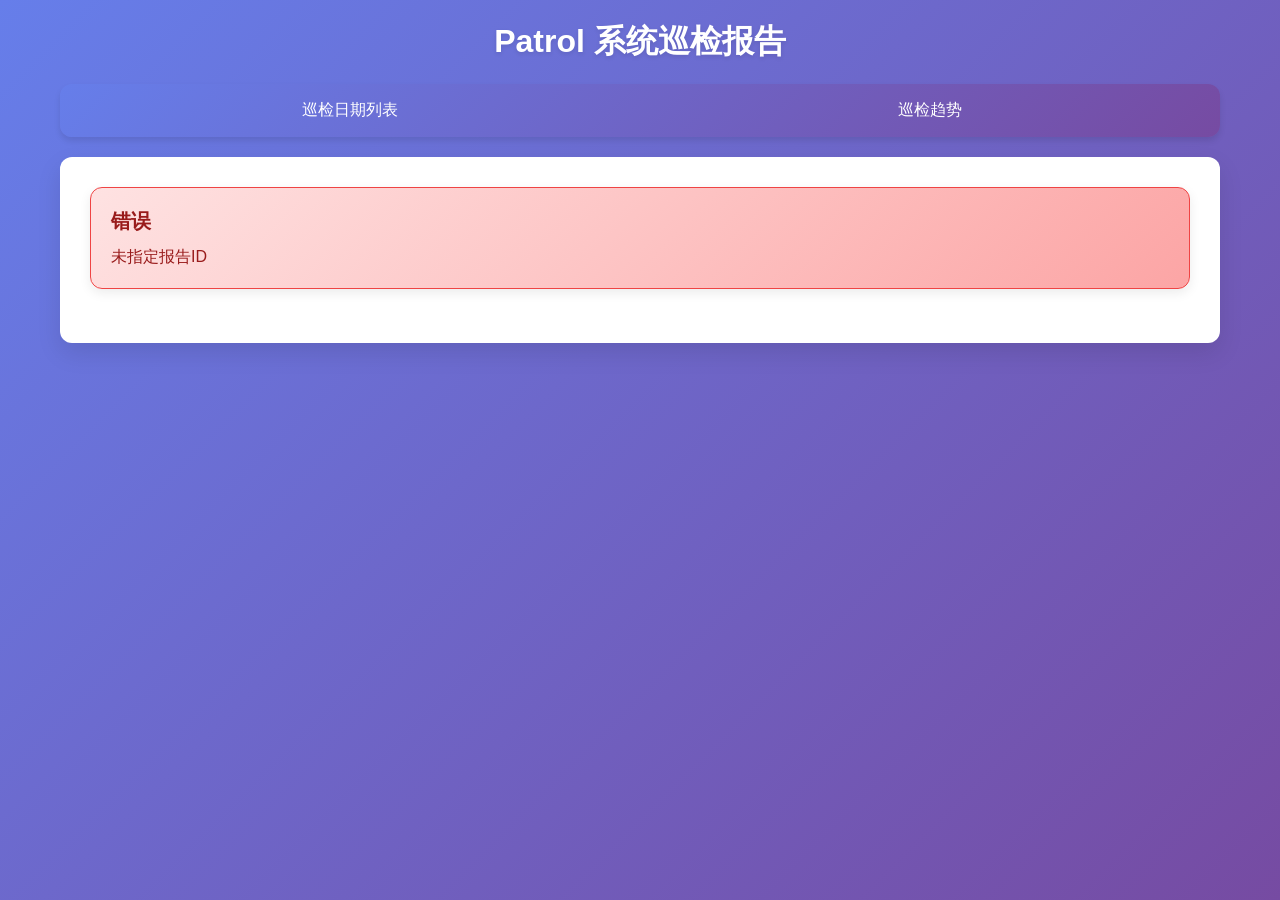
==== web/report.html @ f86943e2 "feat: 更新web界面设计" ====
<!DOCTYPE html>
<html lang="zh-CN">
<head>
    <meta charset="UTF-8">
    <meta name="viewport" content="width=device-width, initial-scale=1.0">
    <title>Patrol 巡检报告详情</title>
    <link rel="stylesheet" href="css/style.css">
</head>
<body>
    <div class="container">
        <h1>Patrol 系统巡检报告</h1>
        <div class="nav">
            <a href="index.html">巡检日期列表</a>
            <a href="trend.html">巡检趋势</a>
        </div>
        <div id="content" class="content">
            <h2>巡检结果</h2>
            <p>正在加载报告详情...</p>
        </div>
    </div>
    <script src="js/main.js"></script>
</body>
</html>
---- web/css/style.css ----
/* 全局样式 */
* {
    margin: 0;
    padding: 0;
    box-sizing: border-box;
}

body {
    font-family: -apple-system, BlinkMacSystemFont, 'Segoe UI', 'PingFang SC', 'Hiragino Sans GB', 'Microsoft YaHei', Arial, sans-serif;
    background: linear-gradient(135deg, #667eea 0%, #764ba2 100%);
    color: #333;
    min-height: 100vh;
    padding: 20px 0;
}

.container {
    max-width: 1200px;
    margin: 0 auto;
    padding: 0 20px;
}

h1 {
    color: #fff;
    margin-bottom: 20px;
    text-align: center;
    text-shadow: 0 2px 4px rgba(0,0,0,0.1);
    font-size: 2rem;
}

h2 {
    color: #1f2937;
    margin: 0 0 20px 0;
    font-size: 1.5rem;
    border-bottom: 3px solid #667eea;
    padding-bottom: 10px;
}

h3 {
    color: #374151;
    margin-bottom: 15px;
    font-size: 1.25rem;
}

/* 导航栏 */
.nav {
    background: linear-gradient(135deg, #667eea 0%, #764ba2 100%);
    overflow: hidden;
    margin-bottom: 20px;
    border-radius: 12px;
    box-shadow: 0 4px 6px rgba(0,0,0,0.1);
    display: flex;
}

.nav a {
    flex: 1;
    display: block;
    color: white;
    text-align: center;
    padding: 16px 20px;
    text-decoration: none;
    transition: all 0.3s ease;
    font-weight: 500;
}

.nav a:hover {
    background: rgba(255,255,255,0.2);
}

.nav a.active {
    background: rgba(255,255,255,0.3);
    box-shadow: inset 0 -3px 0 #fff;
}

/* 内容区域 */
.content {
    background-color: #fff;
    padding: 30px;
    border-radius: 12px;
    box-shadow: 0 10px 25px rgba(0,0,0,0.1);
}

/* 报告列表 */
.report-list {
    margin-top: 20px;
}

.report-item {
    background: linear-gradient(135deg, #f5f7fa 0%, #e4e8ec 100%);
    padding: 24px;
    margin-bottom: 16px;
    border-radius: 12px;
    border-left: 5px solid #667eea;
    transition: all 0.3s ease;
    box-shadow: 0 2px 8px rgba(0,0,0,0.05);
}

.report-item:hover {
    transform: translateX(5px);
    box-shadow: 0 8px 20px rgba(102, 126, 234, 0.2);
    border-left-color: #764ba2;
}

.report-item h3 {
    margin-bottom: 12px;
    color: #1f2937;
    font-size: 1.25rem;
}

.report-item p {
    margin: 8px 0;
    color: #4b5563;
    font-size: 0.95rem;
}

.report-item .links {
    margin-top: 16px;
    display: flex;
    gap: 12px;
}

.report-item a {
    display: inline-block;
    padding: 10px 20px;
    background: linear-gradient(135deg, #667eea 0%, #764ba2 100%);
    color: white;
    text-decoration: none;
    border-radius: 8px;
    transition: all 0.3s ease;
    font-weight: 500;
    box-shadow: 0 2px 8px rgba(102, 126, 234, 0.3);
}

.report-item a:hover {
    transform: translateY(-2px);
    box-shadow: 0 6px 16px rgba(102, 126, 234, 0.4);
}

/* 表格样式 */
table {
    width: 100%;
    border-collapse: collapse;
    margin-top: 10px;
    border-radius: 8px;
    overflow: hidden;
    box-shadow: 0 2px 8px rgba(0,0,0,0.05);
}

th, td {
    border: 1px solid #e5e7eb;
    padding: 14px 16px;
    text-align: left;
}

th {
    background: linear-gradient(135deg, #667eea 0%, #764ba2 100%);
    color: white;
    font-weight: 600;
    font-size: 0.95rem;
}

td {
    font-size: 0.95rem;
    color: #4b5563;
}

tr:nth-child(even) {
    background-color: #f9fafb;
}

tr:hover {
    background-color: #f3f4f6;
}

/* 状态样式 */
.status-pass {
    background-color: #d1fae5;
    color: #065f46;
    padding: 6px 12px;
    border-radius: 6px;
    font-weight: 600;
    display: inline-block;
}

.status-fail {
    background-color: #fee2e2;
    color: #991b1b;
    padding: 6px 12px;
    border-radius: 6px;
    font-weight: 600;
    display: inline-block;
}

.status-warn {
    background-color: #fef3c7;
    color: #92400e;
    padding: 6px 12px;
    border-radius: 6px;
    font-weight: 600;
    display: inline-block;
}

/* 告警样式 */
.alert {
    padding: 20px;
    margin-bottom: 24px;
    border-radius: 12px;
    box-shadow: 0 4px 12px rgba(0,0,0,0.08);
}

.alert-warning {
    background: linear-gradient(135deg, #fef3c7 0%, #fde68a 100%);
    border: 1px solid #f59e0b;
    color: #92400e;
}

.alert-danger {
    background: linear-gradient(135deg, #fee2e2 0%, #fca5a5 100%);
    border: 1px solid #ef4444;
    color: #991b1b;
}

.alert h3 {
    color: inherit;
    margin-bottom: 12px;
}

.alert ul {
    margin-left: 20px;
}

.alert li {
    margin: 8px 0;
}

/* 汇总信息 */
.summary {
    background: linear-gradient(135deg, #e0e7ff 0%, #c7d2fe 100%);
    padding: 24px;
    border-radius: 12px;
    margin-bottom: 24px;
    border: 1px solid #6366f1;
}

.summary h2 {
    border-bottom: 2px solid #818cf8;
    color: #3730a3;
}

.summary-item {
    display: inline-block;
    margin-right: 30px;
    margin-bottom: 10px;
    color: #4338ca;
    font-weight: 500;
}

.summary-item strong {
    color: #312e81;
}

/* 服务器部分 */
.server-section {
    margin-bottom: 32px;
    padding: 24px;
    background: linear-gradient(135deg, #f8fafc 0%, #f1f5f9 100%);
    border-radius: 12px;
    border: 1px solid #e2e8f0;
    box-shadow: 0 4px 12px rgba(0,0,0,0.05);
}

.server-header {
    font-size: 1.25rem;
    font-weight: 700;
    margin-bottom: 20px;
    color: #1e293b;
    border-bottom: 3px solid #667eea;
    padding-bottom: 12px;
}

/* 趋势图表 */
.chart-container {
    margin: 24px 0;
    padding: 24px;
    background: linear-gradient(135deg, #f8fafc 0%, #f1f5f9 100%);
    border: 1px solid #e2e8f0;
    border-radius: 12px;
    box-shadow: 0 4px 12px rgba(0,0,0,0.05);
}

.chart-container h3 {
    color: #374151;
    border-bottom: 2px solid #667eea;
    padding-bottom: 10px;
}

canvas {
    max-width: 100%;
    height: 400px;
    display: block;
    margin: 0 auto;
}

/* 响应式设计 */
@media (max-width: 768px) {
    body {
        padding: 10px 0;
    }

    .container {
        padding: 0 10px;
    }

    h1 {
        font-size: 1.5rem;
    }

    .nav {
        flex-direction: column;
    }

    .nav a {
        float: none;
        display: block;
        text-align: center;
    }

    .summary-item {
        display: block;
        margin-right: 0;
    }

    .report-item .links {
        flex-direction: column;
    }

    table {
        font-size: 0.85rem;
    }

    th, td {
        padding: 10px 8px;
    }

    canvas {
        height: 300px;
    }
}
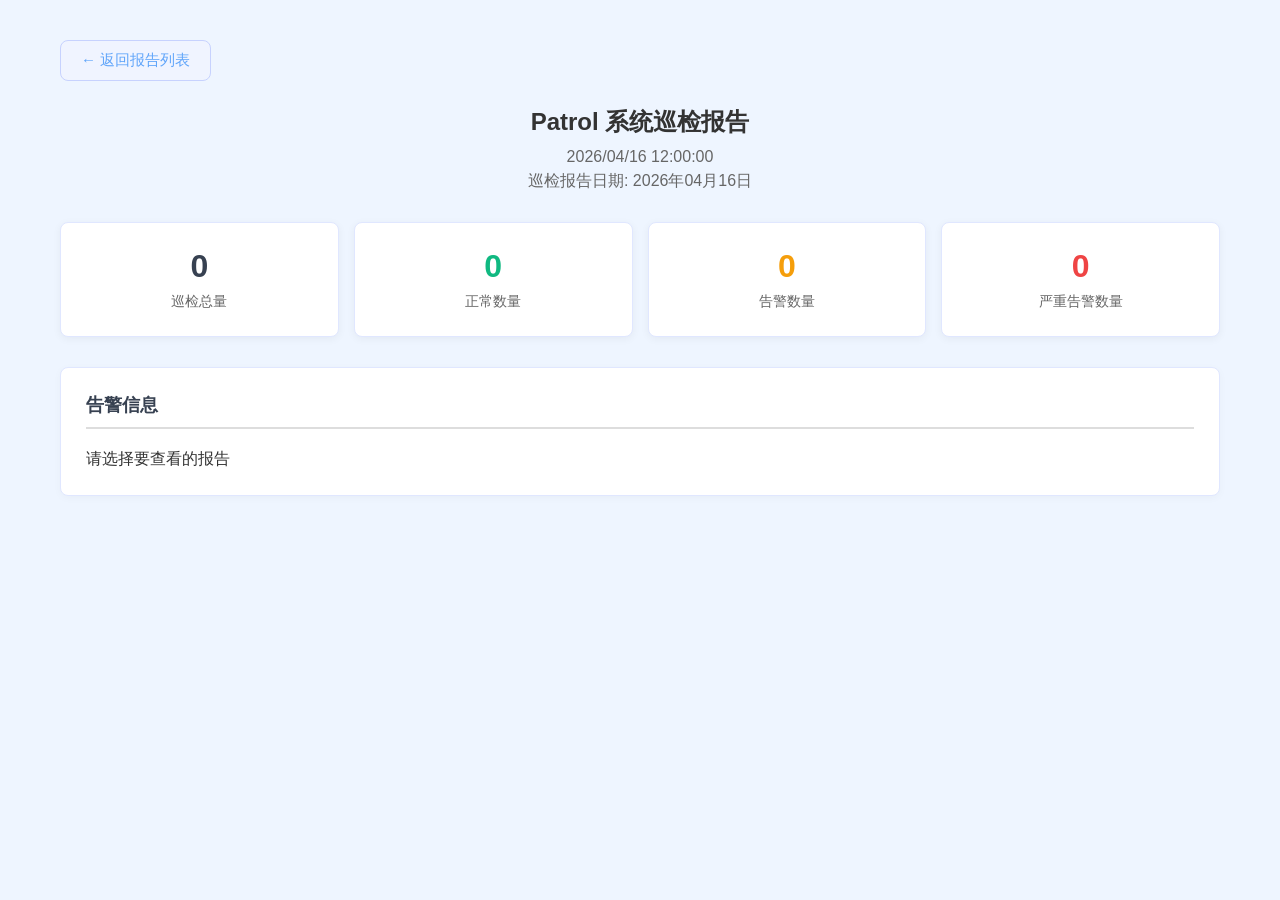
==== commit ed028f6c: "feat: 优化web界面样式和功能" ====
--- a/web/report.html
+++ b/web/report.html
@@ -3,21 +3,432 @@
 <head>
     <meta charset="UTF-8">
     <meta name="viewport" content="width=device-width, initial-scale=1.0">
-    <title>Patrol 巡检报告详情</title>
+    <title>Patrol 系统巡检报告</title>
     <link rel="stylesheet" href="css/style.css">
+    <style>
+        .container {
+            max-width: 1200px;
+            margin: 0 auto;
+            padding: 20px;
+        }
+        .header {
+            text-align: center;
+            margin-bottom: 30px;
+        }
+        .header h1 {
+            color: #333;
+            font-size: 24px;
+            margin-bottom: 10px;
+        }
+        .header .date {
+            color: #666;
+            margin-bottom: 5px;
+        }
+        .header .report-date {
+            color: #666;
+        }
+        .stats {
+            display: flex;
+            justify-content: space-between;
+            margin-bottom: 30px;
+            flex-wrap: wrap;
+            gap: 15px;
+        }
+        .stat-item {
+            flex: 1;
+            min-width: 200px;
+            text-align: center;
+            padding: 25px 20px;
+            background-color: #fff;
+            border-radius: 8px;
+            box-shadow: 0 2px 8px rgba(0,0,0,0.05);
+            border: 1px solid #e0e7ff;
+            transition: transform 0.3s ease;
+        }
+        .stat-item:hover {
+            transform: translateY(-3px);
+        }
+        .stat-item .value {
+            font-size: 32px;
+            font-weight: bold;
+            margin-bottom: 8px;
+        }
+        .stat-item .label {
+            color: #666;
+            font-size: 14px;
+            font-weight: 500;
+        }
+        .stat-item:nth-child(1) .value {
+            color: #374151;
+        }
+        .stat-item:nth-child(2) .value {
+            color: #10b981;
+        }
+        .stat-item:nth-child(3) .value {
+            color: #f59e0b;
+        }
+        .stat-item:nth-child(4) .value {
+            color: #ef4444;
+        }
+        .alerts {
+            margin-bottom: 30px;
+            padding: 25px;
+            background-color: #fff;
+            border-radius: 8px;
+            box-shadow: 0 2px 8px rgba(0,0,0,0.03);
+            border: 1px solid #e0e7ff;
+        }
+        .alerts h2 {
+            font-size: 18px;
+            margin-bottom: 20px;
+            color: #374151;
+            border-bottom: 2px solid #ddd;
+            padding-bottom: 10px;
+        }
+        .alert-item {
+            margin-bottom: 12px;
+            padding: 15px;
+            background-color: #f8f9fa;
+            border-left: 4px solid #f59e0b;
+            border-radius: 0 8px 8px 0;
+            border: 1px solid #fde68a;
+            border-left-width: 4px;
+            transition: all 0.3s ease;
+        }
+        .alert-item:hover {
+            background-color: #fff;
+            box-shadow: 0 2px 8px rgba(0,0,0,0.05);
+        }
+        .alert-item .host {
+            font-weight: bold;
+            margin-bottom: 8px;
+            color: #374151;
+        }
+        .alert-item .messages {
+            font-size: 14px;
+            color: #666;
+            line-height: 1.6;
+        }
+        .host-section {
+            margin-bottom: 40px;
+            padding: 30px;
+            background-color: #fff;
+            border-radius: 8px;
+            box-shadow: 0 2px 8px rgba(0,0,0,0.03);
+            border: 1px solid #e0e7ff;
+        }
+        .host-section h2 {
+            font-size: 20px;
+            margin-bottom: 25px;
+            color: #374151;
+            border-bottom: 3px solid #ddd;
+            padding-bottom: 12px;
+        }
+        .host-info {
+            display: flex;
+            justify-content: space-between;
+            margin-bottom: 25px;
+            padding: 20px;
+            background-color: #f0f4ff;
+            border-radius: 8px;
+            border: 1px solid #c7d2fe;
+            flex-wrap: wrap;
+            gap: 15px;
+        }
+        .host-info-item {
+            flex: 1;
+            min-width: 150px;
+        }
+        .host-info-item .label {
+            font-size: 12px;
+            color: #60a5fa;
+            margin-bottom: 8px;
+            font-weight: 500;
+            text-transform: uppercase;
+            letter-spacing: 0.5px;
+        }
+        .host-info-item .value {
+            font-size: 15px;
+            font-weight: bold;
+            color: #374151;
+        }
+        .status-cards {
+            display: flex;
+            justify-content: space-between;
+            margin-bottom: 25px;
+            flex-wrap: wrap;
+            gap: 20px;
+        }
+        .status-card {
+            flex: 1;
+            min-width: 250px;
+            padding: 25px;
+            background-color: #fff;
+            border-radius: 8px;
+            box-shadow: 0 2px 8px rgba(0,0,0,0.03);
+            border: 1px solid #e0e7ff;
+        }
+        .status-card h3 {
+            font-size: 16px;
+            margin-bottom: 20px;
+            color: #374151;
+            border-bottom: 2px solid #ddd;
+            padding-bottom: 10px;
+        }
+        .status-item {
+            margin-bottom: 15px;
+        }
+        .status-item .label {
+            font-size: 13px;
+            color: #666;
+            margin-bottom: 8px;
+            font-weight: 500;
+        }
+        .status-item .value {
+            font-size: 16px;
+            font-weight: bold;
+            color: #374151;
+        }
+        .progress-bar {
+            width: 100%;
+            height: 10px;
+            background-color: #f3f4f6;
+            border-radius: 5px;
+            margin-top: 8px;
+            overflow: hidden;
+        }
+        .progress-bar .progress {
+            height: 100%;
+            border-radius: 5px;
+            transition: width 0.5s ease;
+        }
+        .progress-green {
+            background-color: #10b981;
+        }
+        .progress-yellow {
+            background-color: #f59e0b;
+        }
+        .progress-red {
+            background-color: #ef4444;
+        }
+        .service-list {
+            margin-bottom: 25px;
+        }
+        .service-list h3 {
+            font-size: 16px;
+            margin-bottom: 20px;
+            color: #374151;
+            border-bottom: 2px solid #ddd;
+            padding-bottom: 10px;
+        }
+        .service-table {
+            width: 100%;
+            border-collapse: collapse;
+            border-radius: 8px;
+            overflow: hidden;
+            box-shadow: 0 2px 8px rgba(0,0,0,0.03);
+            border: 1px solid #e0e7ff;
+        }
+        .service-table th,
+        .service-table td {
+            padding: 14px 16px;
+            text-align: left;
+            border-bottom: 1px solid #e0e7ff;
+        }
+        .service-table th {
+            background-color: #e5e7eb;
+            color: #333;
+            font-weight: 600;
+            font-size: 13px;
+            text-transform: uppercase;
+            letter-spacing: 0.5px;
+        }
+        .service-table td {
+            font-size: 14px;
+            color: #4b5563;
+            background: #fff;
+        }
+        .service-table tbody tr:hover td {
+            background: #f8f9fa;
+        }
+        .status-running {
+            color: #10b981;
+            font-weight: bold;
+        }
+        .status-stopped,
+        .status-not_found {
+            color: #ef4444;
+            font-weight: bold;
+        }
+        .status-warn {
+            color: #f59e0b;
+            font-weight: bold;
+        }
+        .status-exited {
+            color: #60a5fa;
+            font-weight: bold;
+        }
+        .docker-list {
+            margin-bottom: 25px;
+        }
+        .docker-list h3 {
+            font-size: 16px;
+            margin-bottom: 20px;
+            color: #374151;
+            border-bottom: 2px solid #ddd;
+            padding-bottom: 10px;
+        }
+        .docker-table {
+            width: 100%;
+            border-collapse: collapse;
+            border-radius: 8px;
+            overflow: hidden;
+            box-shadow: 0 2px 8px rgba(0,0,0,0.03);
+            border: 1px solid #e0e7ff;
+        }
+        .docker-table th,
+        .docker-table td {
+            padding: 14px 16px;
+            text-align: left;
+            border-bottom: 1px solid #e0e7ff;
+        }
+        .docker-table th {
+            background-color: #e5e7eb;
+            color: #333;
+            font-weight: 600;
+            font-size: 13px;
+            text-transform: uppercase;
+            letter-spacing: 0.5px;
+        }
+        .docker-table td {
+            font-size: 14px;
+            color: #4b5563;
+            background: #fff;
+        }
+        .docker-table tbody tr:hover td {
+            background: #f8f9fa;
+        }
+        .back-link {
+            display: inline-flex;
+            align-items: center;
+            gap: 8px;
+            margin-bottom: 25px;
+            color: #60a5fa;
+            text-decoration: none;
+            font-weight: 500;
+            font-size: 15px;
+            padding: 10px 20px;
+            background-color: #f0f4ff;
+            border-radius: 8px;
+            border: 1px solid #c7d2fe;
+            transition: all 0.3s ease;
+        }
+        .back-link:hover {
+            background-color: #e0e7ff;
+            border-color: #93c5fd;
+            transform: translateX(-3px);
+        }
+        .result-card {
+            margin-bottom: 25px;
+            padding: 25px;
+            background-color: #fff;
+            border-radius: 8px;
+            box-shadow: 0 2px 8px rgba(0,0,0,0.03);
+            border: 1px solid #e0e7ff;
+        }
+        .result-card h3 {
+            font-size: 16px;
+            margin-bottom: 20px;
+            color: #374151;
+            border-bottom: 2px solid #ddd;
+            padding-bottom: 10px;
+        }
+        .result-card .result-item {
+            margin-bottom: 12px;
+            font-size: 15px;
+            color: #374151;
+        }
+        .result-card .result-item strong {
+            color: #60a5fa;
+        }
+        .result-card .result-description {
+            margin-top: 15px;
+            padding: 15px;
+            background-color: #fef3c7;
+            border-radius: 8px;
+            color: #92400e;
+            font-weight: 500;
+            border: 1px solid #fde68a;
+        }
+        @media (max-width: 768px) {
+            .stats {
+                flex-direction: column;
+            }
+            .stat-item {
+                margin: 0;
+            }
+            .status-cards {
+                flex-direction: column;
+            }
+            .status-card {
+                margin: 0;
+            }
+            .host-info {
+                flex-direction: column;
+            }
+            .service-table,
+            .docker-table {
+                font-size: 12px;
+            }
+            .service-table th,
+            .service-table td,
+            .docker-table th,
+            .docker-table td {
+                padding: 10px 8px;
+            }
+        }
+    </style>
 </head>
 <body>
     <div class="container">
-        <h1>Patrol 系统巡检报告</h1>
-        <div class="nav">
-            <a href="index.html">巡检日期列表</a>
-            <a href="trend.html">巡检趋势</a>
+        <a href="index.html" class="back-link">← 返回报告列表</a>
+        
+        <div class="header">
+            <h1>Patrol 系统巡检报告</h1>
+            <div class="date" id="report-time">2026/04/16 12:00:00</div>
+            <div class="report-date" id="report-date">巡检报告日期: 2026年04月16日</div>
         </div>
-        <div id="content" class="content">
-            <h2>巡检结果</h2>
-            <p>正在加载报告详情...</p>
+        
+        <div class="stats">
+            <div class="stat-item">
+                <div class="value" id="total-checks">0</div>
+                <div class="label">巡检总量</div>
+            </div>
+            <div class="stat-item">
+                <div class="value" id="normal-checks">0</div>
+                <div class="label">正常数量</div>
+            </div>
+            <div class="stat-item">
+                <div class="value" id="warning-checks">0</div>
+                <div class="label">告警数量</div>
+            </div>
+            <div class="stat-item">
+                <div class="value" id="error-checks">0</div>
+                <div class="label">严重告警数量</div>
+            </div>
+        </div>
+        
+        <div class="alerts">
+            <h2>告警信息</h2>
+            <div id="alert-list">
+                <p>暂无告警信息</p>
+            </div>
+        </div>
+        
+        <div id="hosts-section">
+            <!-- 主机信息将通过JavaScript动态添加 -->
         </div>
     </div>
     <script src="js/main.js"></script>
 </body>
-</html>
+</html>
--- a/web/css/style.css
+++ b/web/css/style.css
@@ -7,7 +7,7 @@
 
 body {
     font-family: -apple-system, BlinkMacSystemFont, 'Segoe UI', 'PingFang SC', 'Hiragino Sans GB', 'Microsoft YaHei', Arial, sans-serif;
-    background: linear-gradient(135deg, #667eea 0%, #764ba2 100%);
+    background-color: #eef5ff;
     color: #333;
     min-height: 100vh;
     padding: 20px 0;
@@ -20,41 +20,41 @@
 }
 
 h1 {
-    color: #fff;
+    color: #333;
     margin-bottom: 20px;
     text-align: center;
-    text-shadow: 0 2px 4px rgba(0,0,0,0.1);
     font-size: 2rem;
 }
 
 h2 {
-    color: #1f2937;
+    color: #333;
     margin: 0 0 20px 0;
     font-size: 1.5rem;
-    border-bottom: 3px solid #667eea;
+    border-bottom: 3px solid #ddd;
     padding-bottom: 10px;
 }
 
 h3 {
-    color: #374151;
+    color: #444;
     margin-bottom: 15px;
     font-size: 1.25rem;
 }
 
 /* 导航栏 */
 .nav {
-    background: linear-gradient(135deg, #667eea 0%, #764ba2 100%);
+    background-color: #f8f9fa;
     overflow: hidden;
     margin-bottom: 20px;
-    border-radius: 12px;
-    box-shadow: 0 4px 6px rgba(0,0,0,0.1);
+    border-radius: 8px;
+    box-shadow: 0 2px 4px rgba(0,0,0,0.05);
     display: flex;
+    border: 1px solid #e0e7ff;
 }
 
 .nav a {
     flex: 1;
     display: block;
-    color: white;
+    color: #444;
     text-align: center;
     padding: 16px 20px;
     text-decoration: none;
@@ -63,20 +63,21 @@
 }
 
 .nav a:hover {
-    background: rgba(255,255,255,0.2);
+    background-color: #e0e7ff;
 }
 
 .nav a.active {
-    background: rgba(255,255,255,0.3);
-    box-shadow: inset 0 -3px 0 #fff;
+    background-color: #c7d2fe;
+    box-shadow: inset 0 -3px 0 #93c5fd;
 }
 
 /* 内容区域 */
 .content {
     background-color: #fff;
     padding: 30px;
-    border-radius: 12px;
-    box-shadow: 0 10px 25px rgba(0,0,0,0.1);
+    border-radius: 8px;
+    box-shadow: 0 2px 8px rgba(0,0,0,0.05);
+    border: 1px solid #e0e7ff;
 }
 
 /* 报告列表 */
@@ -85,30 +86,31 @@
 }
 
 .report-item {
-    background: linear-gradient(135deg, #f5f7fa 0%, #e4e8ec 100%);
+    background-color: #f8f9fa;
     padding: 24px;
     margin-bottom: 16px;
-    border-radius: 12px;
-    border-left: 5px solid #667eea;
+    border-radius: 8px;
+    border-left: 5px solid #93c5fd;
     transition: all 0.3s ease;
-    box-shadow: 0 2px 8px rgba(0,0,0,0.05);
+    box-shadow: 0 2px 4px rgba(0,0,0,0.03);
+    border: 1px solid #e0e7ff;
 }
 
 .report-item:hover {
     transform: translateX(5px);
-    box-shadow: 0 8px 20px rgba(102, 126, 234, 0.2);
-    border-left-color: #764ba2;
+    box-shadow: 0 4px 8px rgba(0,0,0,0.08);
+    border-left-color: #60a5fa;
 }
 
 .report-item h3 {
     margin-bottom: 12px;
-    color: #1f2937;
+    color: #333;
     font-size: 1.25rem;
 }
 
 .report-item p {
     margin: 8px 0;
-    color: #4b5563;
+    color: #666;
     font-size: 0.95rem;
 }
 
@@ -121,18 +123,19 @@
 .report-item a {
     display: inline-block;
     padding: 10px 20px;
-    background: linear-gradient(135deg, #667eea 0%, #764ba2 100%);
+    background-color: #60a5fa;
     color: white;
     text-decoration: none;
-    border-radius: 8px;
+    border-radius: 6px;
     transition: all 0.3s ease;
     font-weight: 500;
-    box-shadow: 0 2px 8px rgba(102, 126, 234, 0.3);
+    box-shadow: 0 2px 4px rgba(96,165,250,0.2);
 }
 
 .report-item a:hover {
+    background-color: #3b82f6;
     transform: translateY(-2px);
-    box-shadow: 0 6px 16px rgba(102, 126, 234, 0.4);
+    box-shadow: 0 4px 8px rgba(59,130,246,0.3);
 }
 
 /* 表格样式 */
@@ -142,25 +145,26 @@
     margin-top: 10px;
     border-radius: 8px;
     overflow: hidden;
-    box-shadow: 0 2px 8px rgba(0,0,0,0.05);
+    box-shadow: 0 2px 4px rgba(0,0,0,0.03);
+    border: 1px solid #e0e7ff;
 }
 
 th, td {
-    border: 1px solid #e5e7eb;
+    border: 1px solid #e0e7ff;
     padding: 14px 16px;
     text-align: left;
 }
 
 th {
-    background: linear-gradient(135deg, #667eea 0%, #764ba2 100%);
-    color: white;
+    background-color: #e5e7eb;
+    color: #333;
     font-weight: 600;
     font-size: 0.95rem;
 }
 
 td {
     font-size: 0.95rem;
-    color: #4b5563;
+    color: #666;
 }
 
 tr:nth-child(even) {
@@ -199,23 +203,35 @@
     display: inline-block;
 }
 
+.status-stopped,
+.status-not_found {
+    color: #ef4444;
+    font-weight: bold;
+}
+
+.status-running {
+    color: #10b981;
+    font-weight: bold;
+}
+
 /* 告警样式 */
 .alert {
     padding: 20px;
     margin-bottom: 24px;
-    border-radius: 12px;
-    box-shadow: 0 4px 12px rgba(0,0,0,0.08);
+    border-radius: 8px;
+    box-shadow: 0 2px 4px rgba(0,0,0,0.03);
+    border: 1px solid #e0e7ff;
 }
 
 .alert-warning {
-    background: linear-gradient(135deg, #fef3c7 0%, #fde68a 100%);
-    border: 1px solid #f59e0b;
+    background-color: #fef3c7;
+    border: 1px solid #fde68a;
     color: #92400e;
 }
 
 .alert-danger {
-    background: linear-gradient(135deg, #fee2e2 0%, #fca5a5 100%);
-    border: 1px solid #ef4444;
+    background-color: #fee2e2;
+    border: 1px solid #fecaca;
     color: #991b1b;
 }
 
@@ -234,46 +250,46 @@
 
 /* 汇总信息 */
 .summary {
-    background: linear-gradient(135deg, #e0e7ff 0%, #c7d2fe 100%);
+    background-color: #f8f9fa;
     padding: 24px;
-    border-radius: 12px;
+    border-radius: 8px;
     margin-bottom: 24px;
-    border: 1px solid #6366f1;
+    border: 1px solid #e0e7ff;
 }
 
 .summary h2 {
-    border-bottom: 2px solid #818cf8;
-    color: #3730a3;
+    border-bottom: 2px solid #ddd;
+    color: #333;
 }
 
 .summary-item {
     display: inline-block;
     margin-right: 30px;
     margin-bottom: 10px;
-    color: #4338ca;
+    color: #666;
     font-weight: 500;
 }
 
 .summary-item strong {
-    color: #312e81;
+    color: #333;
 }
 
 /* 服务器部分 */
 .server-section {
     margin-bottom: 32px;
     padding: 24px;
-    background: linear-gradient(135deg, #f8fafc 0%, #f1f5f9 100%);
-    border-radius: 12px;
-    border: 1px solid #e2e8f0;
-    box-shadow: 0 4px 12px rgba(0,0,0,0.05);
+    background-color: #f8f9fa;
+    border-radius: 8px;
+    border: 1px solid #e0e7ff;
+    box-shadow: 0 2px 4px rgba(0,0,0,0.03);
 }
 
 .server-header {
     font-size: 1.25rem;
     font-weight: 700;
     margin-bottom: 20px;
-    color: #1e293b;
-    border-bottom: 3px solid #667eea;
+    color: #333;
+    border-bottom: 3px solid #ddd;
     padding-bottom: 12px;
 }
 
@@ -281,15 +297,15 @@
 .chart-container {
     margin: 24px 0;
     padding: 24px;
-    background: linear-gradient(135deg, #f8fafc 0%, #f1f5f9 100%);
-    border: 1px solid #e2e8f0;
-    border-radius: 12px;
-    box-shadow: 0 4px 12px rgba(0,0,0,0.05);
+    background-color: #f8f9fa;
+    border: 1px solid #e0e7ff;
+    border-radius: 8px;
+    box-shadow: 0 2px 4px rgba(0,0,0,0.03);
 }
 
 .chart-container h3 {
-    color: #374151;
-    border-bottom: 2px solid #667eea;
+    color: #333;
+    border-bottom: 2px solid #ddd;
     padding-bottom: 10px;
 }
 
@@ -344,4 +360,4 @@
     canvas {
         height: 300px;
     }
-}
+}
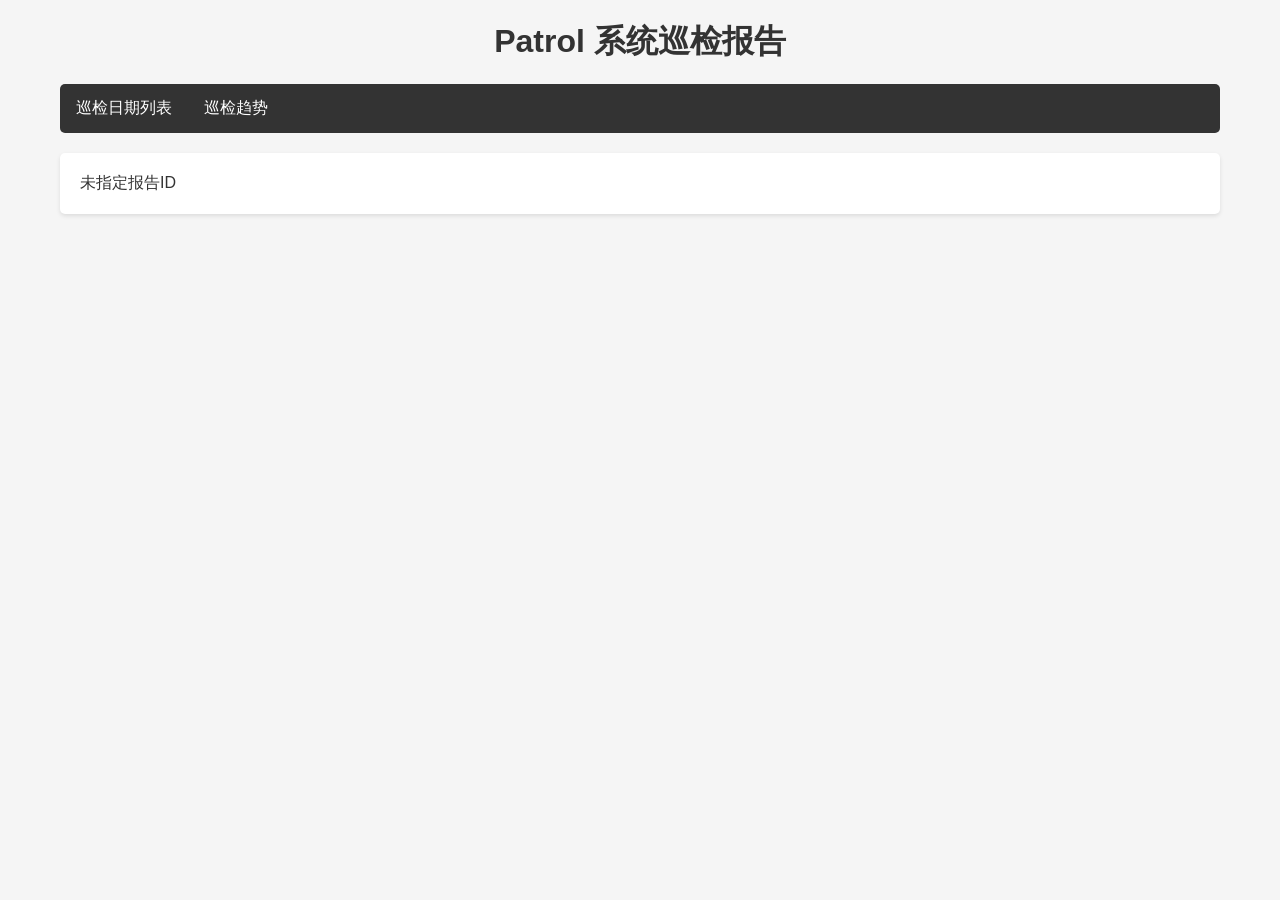
==== commit b22c6690: "调整细节" ====
--- a/web/report.html
+++ b/web/report.html
@@ -3,430 +3,19 @@
 <head>
     <meta charset="UTF-8">
     <meta name="viewport" content="width=device-width, initial-scale=1.0">
-    <title>Patrol 系统巡检报告</title>
+    <title>Patrol 巡检报告详情</title>
     <link rel="stylesheet" href="css/style.css">
-    <style>
-        .container {
-            max-width: 1200px;
-            margin: 0 auto;
-            padding: 20px;
-        }
-        .header {
-            text-align: center;
-            margin-bottom: 30px;
-        }
-        .header h1 {
-            color: #333;
-            font-size: 24px;
-            margin-bottom: 10px;
-        }
-        .header .date {
-            color: #666;
-            margin-bottom: 5px;
-        }
-        .header .report-date {
-            color: #666;
-        }
-        .stats {
-            display: flex;
-            justify-content: space-between;
-            margin-bottom: 30px;
-            flex-wrap: wrap;
-            gap: 15px;
-        }
-        .stat-item {
-            flex: 1;
-            min-width: 200px;
-            text-align: center;
-            padding: 25px 20px;
-            background-color: #fff;
-            border-radius: 8px;
-            box-shadow: 0 2px 8px rgba(0,0,0,0.05);
-            border: 1px solid #e0e7ff;
-            transition: transform 0.3s ease;
-        }
-        .stat-item:hover {
-            transform: translateY(-3px);
-        }
-        .stat-item .value {
-            font-size: 32px;
-            font-weight: bold;
-            margin-bottom: 8px;
-        }
-        .stat-item .label {
-            color: #666;
-            font-size: 14px;
-            font-weight: 500;
-        }
-        .stat-item:nth-child(1) .value {
-            color: #374151;
-        }
-        .stat-item:nth-child(2) .value {
-            color: #10b981;
-        }
-        .stat-item:nth-child(3) .value {
-            color: #f59e0b;
-        }
-        .stat-item:nth-child(4) .value {
-            color: #ef4444;
-        }
-        .alerts {
-            margin-bottom: 30px;
-            padding: 25px;
-            background-color: #fff;
-            border-radius: 8px;
-            box-shadow: 0 2px 8px rgba(0,0,0,0.03);
-            border: 1px solid #e0e7ff;
-        }
-        .alerts h2 {
-            font-size: 18px;
-            margin-bottom: 20px;
-            color: #374151;
-            border-bottom: 2px solid #ddd;
-            padding-bottom: 10px;
-        }
-        .alert-item {
-            margin-bottom: 12px;
-            padding: 15px;
-            background-color: #f8f9fa;
-            border-left: 4px solid #f59e0b;
-            border-radius: 0 8px 8px 0;
-            border: 1px solid #fde68a;
-            border-left-width: 4px;
-            transition: all 0.3s ease;
-        }
-        .alert-item:hover {
-            background-color: #fff;
-            box-shadow: 0 2px 8px rgba(0,0,0,0.05);
-        }
-        .alert-item .host {
-            font-weight: bold;
-            margin-bottom: 8px;
-            color: #374151;
-        }
-        .alert-item .messages {
-            font-size: 14px;
-            color: #666;
-            line-height: 1.6;
-        }
-        .host-section {
-            margin-bottom: 40px;
-            padding: 30px;
-            background-color: #fff;
-            border-radius: 8px;
-            box-shadow: 0 2px 8px rgba(0,0,0,0.03);
-            border: 1px solid #e0e7ff;
-        }
-        .host-section h2 {
-            font-size: 20px;
-            margin-bottom: 25px;
-            color: #374151;
-            border-bottom: 3px solid #ddd;
-            padding-bottom: 12px;
-        }
-        .host-info {
-            display: flex;
-            justify-content: space-between;
-            margin-bottom: 25px;
-            padding: 20px;
-            background-color: #f0f4ff;
-            border-radius: 8px;
-            border: 1px solid #c7d2fe;
-            flex-wrap: wrap;
-            gap: 15px;
-        }
-        .host-info-item {
-            flex: 1;
-            min-width: 150px;
-        }
-        .host-info-item .label {
-            font-size: 12px;
-            color: #60a5fa;
-            margin-bottom: 8px;
-            font-weight: 500;
-            text-transform: uppercase;
-            letter-spacing: 0.5px;
-        }
-        .host-info-item .value {
-            font-size: 15px;
-            font-weight: bold;
-            color: #374151;
-        }
-        .status-cards {
-            display: flex;
-            justify-content: space-between;
-            margin-bottom: 25px;
-            flex-wrap: wrap;
-            gap: 20px;
-        }
-        .status-card {
-            flex: 1;
-            min-width: 250px;
-            padding: 25px;
-            background-color: #fff;
-            border-radius: 8px;
-            box-shadow: 0 2px 8px rgba(0,0,0,0.03);
-            border: 1px solid #e0e7ff;
-        }
-        .status-card h3 {
-            font-size: 16px;
-            margin-bottom: 20px;
-            color: #374151;
-            border-bottom: 2px solid #ddd;
-            padding-bottom: 10px;
-        }
-        .status-item {
-            margin-bottom: 15px;
-        }
-        .status-item .label {
-            font-size: 13px;
-            color: #666;
-            margin-bottom: 8px;
-            font-weight: 500;
-        }
-        .status-item .value {
-            font-size: 16px;
-            font-weight: bold;
-            color: #374151;
-        }
-        .progress-bar {
-            width: 100%;
-            height: 10px;
-            background-color: #f3f4f6;
-            border-radius: 5px;
-            margin-top: 8px;
-            overflow: hidden;
-        }
-        .progress-bar .progress {
-            height: 100%;
-            border-radius: 5px;
-            transition: width 0.5s ease;
-        }
-        .progress-green {
-            background-color: #10b981;
-        }
-        .progress-yellow {
-            background-color: #f59e0b;
-        }
-        .progress-red {
-            background-color: #ef4444;
-        }
-        .service-list {
-            margin-bottom: 25px;
-        }
-        .service-list h3 {
-            font-size: 16px;
-            margin-bottom: 20px;
-            color: #374151;
-            border-bottom: 2px solid #ddd;
-            padding-bottom: 10px;
-        }
-        .service-table {
-            width: 100%;
-            border-collapse: collapse;
-            border-radius: 8px;
-            overflow: hidden;
-            box-shadow: 0 2px 8px rgba(0,0,0,0.03);
-            border: 1px solid #e0e7ff;
-        }
-        .service-table th,
-        .service-table td {
-            padding: 14px 16px;
-            text-align: left;
-            border-bottom: 1px solid #e0e7ff;
-        }
-        .service-table th {
-            background-color: #e5e7eb;
-            color: #333;
-            font-weight: 600;
-            font-size: 13px;
-            text-transform: uppercase;
-            letter-spacing: 0.5px;
-        }
-        .service-table td {
-            font-size: 14px;
-            color: #4b5563;
-            background: #fff;
-        }
-        .service-table tbody tr:hover td {
-            background: #f8f9fa;
-        }
-        .status-running {
-            color: #10b981;
-            font-weight: bold;
-        }
-        .status-stopped,
-        .status-not_found {
-            color: #ef4444;
-            font-weight: bold;
-        }
-        .status-warn {
-            color: #f59e0b;
-            font-weight: bold;
-        }
-        .status-exited {
-            color: #60a5fa;
-            font-weight: bold;
-        }
-        .docker-list {
-            margin-bottom: 25px;
-        }
-        .docker-list h3 {
-            font-size: 16px;
-            margin-bottom: 20px;
-            color: #374151;
-            border-bottom: 2px solid #ddd;
-            padding-bottom: 10px;
-        }
-        .docker-table {
-            width: 100%;
-            border-collapse: collapse;
-            border-radius: 8px;
-            overflow: hidden;
-            box-shadow: 0 2px 8px rgba(0,0,0,0.03);
-            border: 1px solid #e0e7ff;
-        }
-        .docker-table th,
-        .docker-table td {
-            padding: 14px 16px;
-            text-align: left;
-            border-bottom: 1px solid #e0e7ff;
-        }
-        .docker-table th {
-            background-color: #e5e7eb;
-            color: #333;
-            font-weight: 600;
-            font-size: 13px;
-            text-transform: uppercase;
-            letter-spacing: 0.5px;
-        }
-        .docker-table td {
-            font-size: 14px;
-            color: #4b5563;
-            background: #fff;
-        }
-        .docker-table tbody tr:hover td {
-            background: #f8f9fa;
-        }
-        .back-link {
-            display: inline-flex;
-            align-items: center;
-            gap: 8px;
-            margin-bottom: 25px;
-            color: #60a5fa;
-            text-decoration: none;
-            font-weight: 500;
-            font-size: 15px;
-            padding: 10px 20px;
-            background-color: #f0f4ff;
-            border-radius: 8px;
-            border: 1px solid #c7d2fe;
-            transition: all 0.3s ease;
-        }
-        .back-link:hover {
-            background-color: #e0e7ff;
-            border-color: #93c5fd;
-            transform: translateX(-3px);
-        }
-        .result-card {
-            margin-bottom: 25px;
-            padding: 25px;
-            background-color: #fff;
-            border-radius: 8px;
-            box-shadow: 0 2px 8px rgba(0,0,0,0.03);
-            border: 1px solid #e0e7ff;
-        }
-        .result-card h3 {
-            font-size: 16px;
-            margin-bottom: 20px;
-            color: #374151;
-            border-bottom: 2px solid #ddd;
-            padding-bottom: 10px;
-        }
-        .result-card .result-item {
-            margin-bottom: 12px;
-            font-size: 15px;
-            color: #374151;
-        }
-        .result-card .result-item strong {
-            color: #60a5fa;
-        }
-        .result-card .result-description {
-            margin-top: 15px;
-            padding: 15px;
-            background-color: #fef3c7;
-            border-radius: 8px;
-            color: #92400e;
-            font-weight: 500;
-            border: 1px solid #fde68a;
-        }
-        @media (max-width: 768px) {
-            .stats {
-                flex-direction: column;
-            }
-            .stat-item {
-                margin: 0;
-            }
-            .status-cards {
-                flex-direction: column;
-            }
-            .status-card {
-                margin: 0;
-            }
-            .host-info {
-                flex-direction: column;
-            }
-            .service-table,
-            .docker-table {
-                font-size: 12px;
-            }
-            .service-table th,
-            .service-table td,
-            .docker-table th,
-            .docker-table td {
-                padding: 10px 8px;
-            }
-        }
-    </style>
 </head>
 <body>
     <div class="container">
-        <a href="index.html" class="back-link">← 返回报告列表</a>
-        
-        <div class="header">
-            <h1>Patrol 系统巡检报告</h1>
-            <div class="date" id="report-time">2026/04/16 12:00:00</div>
-            <div class="report-date" id="report-date">巡检报告日期: 2026年04月16日</div>
+        <h1>Patrol 系统巡检报告</h1>
+        <div class="nav">
+            <a href="index.html">巡检日期列表</a>
+            <a href="trend.html">巡检趋势</a>
         </div>
-        
-        <div class="stats">
-            <div class="stat-item">
-                <div class="value" id="total-checks">0</div>
-                <div class="label">巡检总量</div>
-            </div>
-            <div class="stat-item">
-                <div class="value" id="normal-checks">0</div>
-                <div class="label">正常数量</div>
-            </div>
-            <div class="stat-item">
-                <div class="value" id="warning-checks">0</div>
-                <div class="label">告警数量</div>
-            </div>
-            <div class="stat-item">
-                <div class="value" id="error-checks">0</div>
-                <div class="label">严重告警数量</div>
-            </div>
-        </div>
-        
-        <div class="alerts">
-            <h2>告警信息</h2>
-            <div id="alert-list">
-                <p>暂无告警信息</p>
-            </div>
-        </div>
-        
-        <div id="hosts-section">
-            <!-- 主机信息将通过JavaScript动态添加 -->
+        <div id="content" class="content">
+            <h2>巡检结果</h2>
+            <p>正在加载报告详情...</p>
         </div>
     </div>
     <script src="js/main.js"></script>
--- a/web/css/style.css
+++ b/web/css/style.css
@@ -6,78 +6,60 @@
 }
 
 body {
-    font-family: -apple-system, BlinkMacSystemFont, 'Segoe UI', 'PingFang SC', 'Hiragino Sans GB', 'Microsoft YaHei', Arial, sans-serif;
-    background-color: #eef5ff;
-    color: #333;
-    min-height: 100vh;
-    padding: 20px 0;
+    font-family: Arial, sans-serif;
+    background-color: #f5f5f5;
+    color: #333;
 }
 
 .container {
     max-width: 1200px;
     margin: 0 auto;
-    padding: 0 20px;
+    padding: 20px;
 }
 
 h1 {
     color: #333;
     margin-bottom: 20px;
     text-align: center;
-    font-size: 2rem;
 }
 
 h2 {
-    color: #333;
-    margin: 0 0 20px 0;
-    font-size: 1.5rem;
-    border-bottom: 3px solid #ddd;
-    padding-bottom: 10px;
-}
-
-h3 {
-    color: #444;
-    margin-bottom: 15px;
-    font-size: 1.25rem;
+    color: #555;
+    margin: 20px 0 10px;
 }
 
 /* 导航栏 */
 .nav {
-    background-color: #f8f9fa;
+    background-color: #333;
     overflow: hidden;
     margin-bottom: 20px;
-    border-radius: 8px;
-    box-shadow: 0 2px 4px rgba(0,0,0,0.05);
-    display: flex;
-    border: 1px solid #e0e7ff;
+    border-radius: 5px;
 }
 
 .nav a {
-    flex: 1;
+    float: left;
     display: block;
-    color: #444;
+    color: white;
     text-align: center;
-    padding: 16px 20px;
+    padding: 14px 16px;
     text-decoration: none;
-    transition: all 0.3s ease;
-    font-weight: 500;
+    transition: background-color 0.3s;
 }
 
 .nav a:hover {
-    background-color: #e0e7ff;
+    background-color: #555;
 }
 
 .nav a.active {
-    background-color: #c7d2fe;
-    box-shadow: inset 0 -3px 0 #93c5fd;
+    background-color: #4CAF50;
 }
 
 /* 内容区域 */
 .content {
-    background-color: #fff;
-    padding: 30px;
-    border-radius: 8px;
-    box-shadow: 0 2px 8px rgba(0,0,0,0.05);
-    border: 1px solid #e0e7ff;
+    background-color: white;
+    padding: 20px;
+    border-radius: 5px;
+    box-shadow: 0 2px 4px rgba(0,0,0,0.1);
 }
 
 /* 报告列表 */
@@ -86,56 +68,41 @@
 }
 
 .report-item {
-    background-color: #f8f9fa;
-    padding: 24px;
-    margin-bottom: 16px;
-    border-radius: 8px;
-    border-left: 5px solid #93c5fd;
-    transition: all 0.3s ease;
-    box-shadow: 0 2px 4px rgba(0,0,0,0.03);
-    border: 1px solid #e0e7ff;
+    background-color: #f9f9f9;
+    padding: 15px;
+    margin-bottom: 10px;
+    border-radius: 5px;
+    border-left: 4px solid #4CAF50;
+    transition: box-shadow 0.3s;
 }
 
 .report-item:hover {
-    transform: translateX(5px);
-    box-shadow: 0 4px 8px rgba(0,0,0,0.08);
-    border-left-color: #60a5fa;
+    box-shadow: 0 2px 8px rgba(0,0,0,0.1);
 }
 
 .report-item h3 {
-    margin-bottom: 12px;
-    color: #333;
-    font-size: 1.25rem;
+    margin-bottom: 5px;
+    color: #333;
 }
 
 .report-item p {
-    margin: 8px 0;
+    margin: 5px 0;
     color: #666;
-    font-size: 0.95rem;
-}
-
-.report-item .links {
-    margin-top: 16px;
-    display: flex;
-    gap: 12px;
 }
 
 .report-item a {
     display: inline-block;
-    padding: 10px 20px;
-    background-color: #60a5fa;
+    margin-top: 10px;
+    padding: 5px 15px;
+    background-color: #4CAF50;
     color: white;
     text-decoration: none;
-    border-radius: 6px;
-    transition: all 0.3s ease;
-    font-weight: 500;
-    box-shadow: 0 2px 4px rgba(96,165,250,0.2);
+    border-radius: 3px;
+    transition: background-color 0.3s;
 }
 
 .report-item a:hover {
-    background-color: #3b82f6;
-    transform: translateY(-2px);
-    box-shadow: 0 4px 8px rgba(59,130,246,0.3);
+    background-color: #45a049;
 }
 
 /* 表格样式 */
@@ -143,131 +110,76 @@
     width: 100%;
     border-collapse: collapse;
     margin-top: 10px;
-    border-radius: 8px;
-    overflow: hidden;
-    box-shadow: 0 2px 4px rgba(0,0,0,0.03);
-    border: 1px solid #e0e7ff;
 }
 
 th, td {
-    border: 1px solid #e0e7ff;
-    padding: 14px 16px;
+    border: 1px solid #ddd;
+    padding: 8px;
     text-align: left;
 }
 
 th {
-    background-color: #e5e7eb;
-    color: #333;
-    font-weight: 600;
-    font-size: 0.95rem;
-}
-
-td {
-    font-size: 0.95rem;
-    color: #666;
-}
-
-tr:nth-child(even) {
-    background-color: #f9fafb;
+    background-color: #f2f2f2;
+    font-weight: bold;
 }
 
 tr:hover {
-    background-color: #f3f4f6;
+    background-color: #f5f5f5;
 }
 
 /* 状态样式 */
 .status-pass {
-    background-color: #d1fae5;
-    color: #065f46;
-    padding: 6px 12px;
-    border-radius: 6px;
-    font-weight: 600;
-    display: inline-block;
+    background-color: #d4edda;
+    color: #155724;
+    padding: 2px 8px;
+    border-radius: 3px;
 }
 
 .status-fail {
-    background-color: #fee2e2;
-    color: #991b1b;
-    padding: 6px 12px;
-    border-radius: 6px;
-    font-weight: 600;
-    display: inline-block;
+    background-color: #f8d7da;
+    color: #721c24;
+    padding: 2px 8px;
+    border-radius: 3px;
 }
 
 .status-warn {
-    background-color: #fef3c7;
-    color: #92400e;
-    padding: 6px 12px;
-    border-radius: 6px;
-    font-weight: 600;
-    display: inline-block;
-}
-
-.status-stopped,
-.status-not_found {
-    color: #ef4444;
-    font-weight: bold;
-}
-
-.status-running {
-    color: #10b981;
-    font-weight: bold;
+    background-color: #fff3cd;
+    color: #856404;
+    padding: 2px 8px;
+    border-radius: 3px;
 }
 
 /* 告警样式 */
 .alert {
-    padding: 20px;
-    margin-bottom: 24px;
-    border-radius: 8px;
-    box-shadow: 0 2px 4px rgba(0,0,0,0.03);
-    border: 1px solid #e0e7ff;
+    padding: 15px;
+    margin-bottom: 20px;
+    border-radius: 5px;
 }
 
 .alert-warning {
-    background-color: #fef3c7;
-    border: 1px solid #fde68a;
-    color: #92400e;
+    background-color: #fff3cd;
+    border: 1px solid #ffeaa7;
+    color: #856404;
 }
 
 .alert-danger {
-    background-color: #fee2e2;
-    border: 1px solid #fecaca;
-    color: #991b1b;
-}
-
-.alert h3 {
-    color: inherit;
-    margin-bottom: 12px;
-}
-
-.alert ul {
-    margin-left: 20px;
-}
-
-.alert li {
-    margin: 8px 0;
+    background-color: #f8d7da;
+    border: 1px solid #f5c6cb;
+    color: #721c24;
 }
 
 /* 汇总信息 */
 .summary {
-    background-color: #f8f9fa;
-    padding: 24px;
-    border-radius: 8px;
-    margin-bottom: 24px;
-    border: 1px solid #e0e7ff;
-}
-
-.summary h2 {
-    border-bottom: 2px solid #ddd;
-    color: #333;
+    background-color: #e8f4f8;
+    padding: 15px;
+    border-radius: 5px;
+    margin-bottom: 20px;
 }
 
 .summary-item {
     display: inline-block;
     margin-right: 30px;
     margin-bottom: 10px;
-    color: #666;
-    font-weight: 500;
 }
 
 .summary-item strong {
@@ -276,88 +188,43 @@
 
 /* 服务器部分 */
 .server-section {
-    margin-bottom: 32px;
-    padding: 24px;
-    background-color: #f8f9fa;
-    border-radius: 8px;
-    border: 1px solid #e0e7ff;
-    box-shadow: 0 2px 4px rgba(0,0,0,0.03);
+    margin-bottom: 30px;
+    padding: 15px;
+    background-color: #f9f9f9;
+    border-radius: 5px;
 }
 
 .server-header {
-    font-size: 1.25rem;
-    font-weight: 700;
-    margin-bottom: 20px;
-    color: #333;
-    border-bottom: 3px solid #ddd;
-    padding-bottom: 12px;
+    font-size: 18px;
+    font-weight: bold;
+    margin-bottom: 15px;
+    color: #333;
+    border-bottom: 2px solid #4CAF50;
+    padding-bottom: 5px;
 }
 
 /* 趋势图表 */
 .chart-container {
-    margin: 24px 0;
-    padding: 24px;
-    background-color: #f8f9fa;
-    border: 1px solid #e0e7ff;
-    border-radius: 8px;
-    box-shadow: 0 2px 4px rgba(0,0,0,0.03);
-}
-
-.chart-container h3 {
-    color: #333;
-    border-bottom: 2px solid #ddd;
-    padding-bottom: 10px;
-}
-
-canvas {
-    max-width: 100%;
-    height: 400px;
-    display: block;
-    margin: 0 auto;
+    margin: 20px 0;
+    padding: 20px;
+    background-color: #f9f9f9;
+    border-radius: 5px;
 }
 
 /* 响应式设计 */
 @media (max-width: 768px) {
-    body {
-        padding: 10px 0;
+    .container {
+        padding: 10px;
     }
-
-    .container {
-        padding: 0 10px;
-    }
-
-    h1 {
-        font-size: 1.5rem;
-    }
-
-    .nav {
-        flex-direction: column;
-    }
-
+    
     .nav a {
         float: none;
         display: block;
-        text-align: center;
+        text-align: left;
     }
-
+    
     .summary-item {
         display: block;
         margin-right: 0;
     }
-
-    .report-item .links {
-        flex-direction: column;
-    }
-
-    table {
-        font-size: 0.85rem;
-    }
-
-    th, td {
-        padding: 10px 8px;
-    }
-
-    canvas {
-        height: 300px;
-    }
 }
